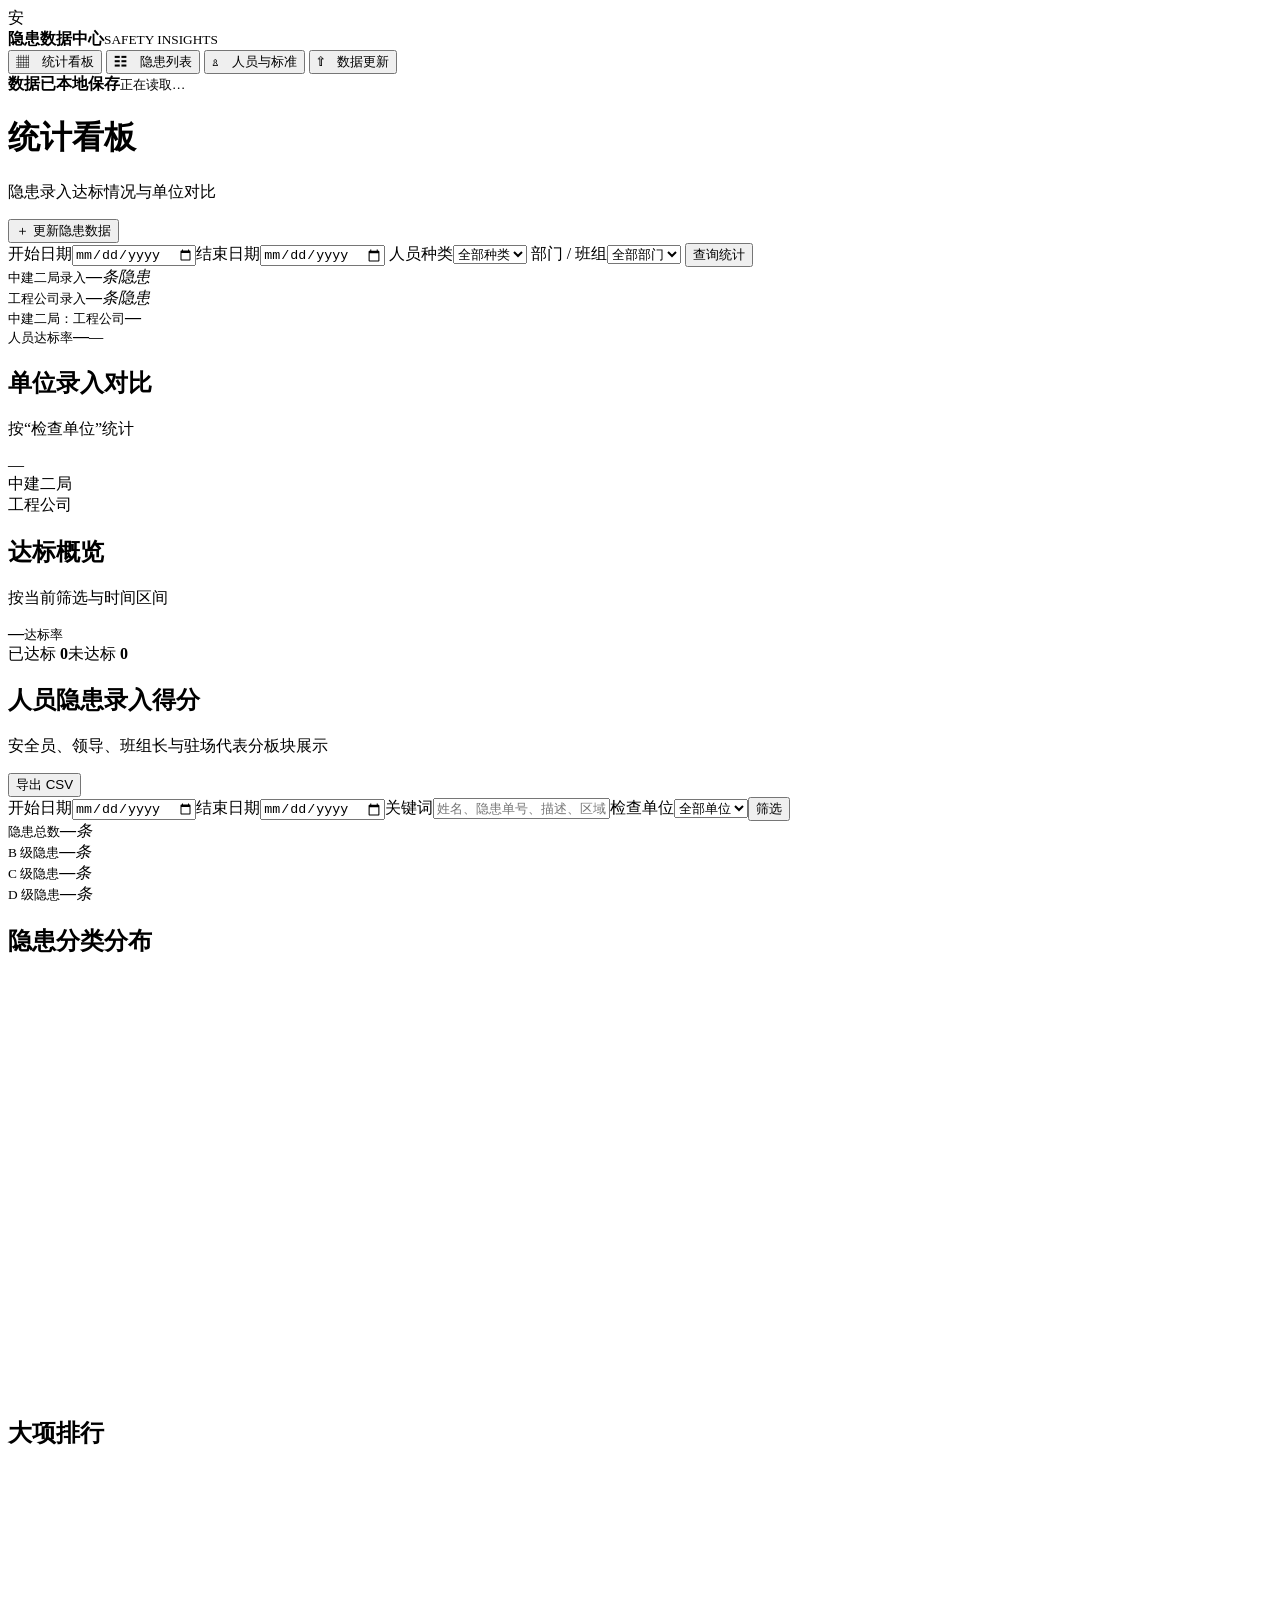
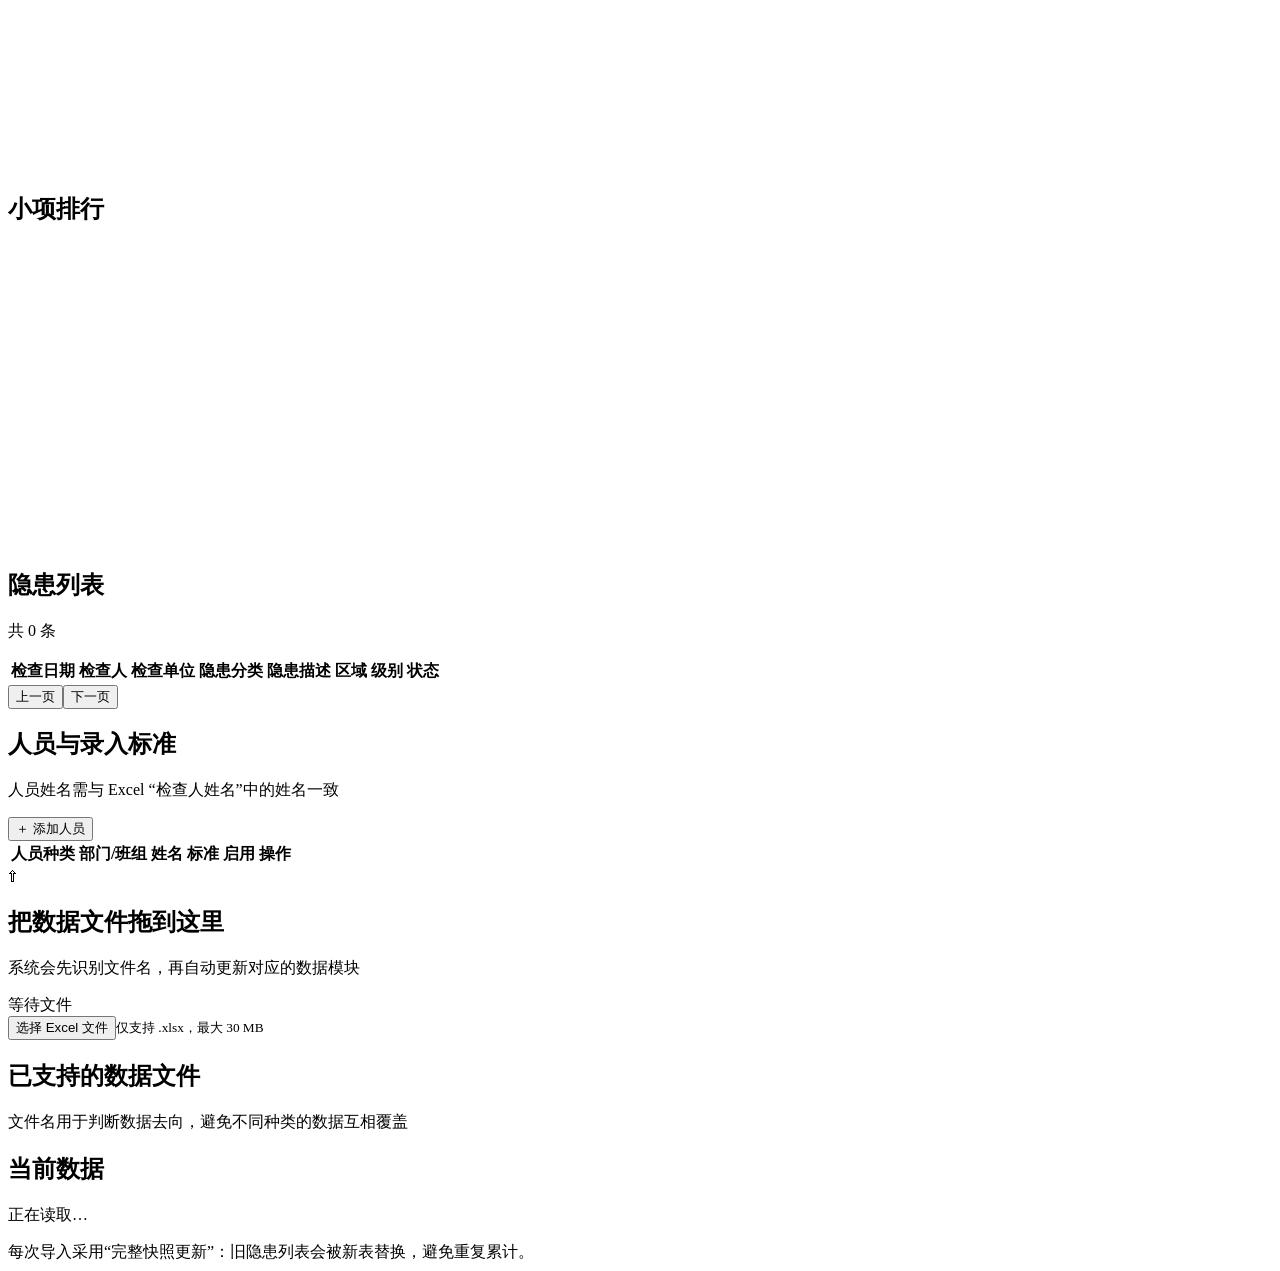
==== public/index.html @ 92be01eb "饼图改为嵌套环形图（大项外圈+小项内圈）、柱状图分大项/小项两个 - 环形图：外圈按大项分类，内圈细分小项，标签直接标在图上 - 柱状图拆为大项排行和小项排行两个独立图表 - 所有图表隐藏"其他"汇总" ====
<!doctype html>
<html lang="zh-CN">
<head>
  <meta charset="utf-8"><meta name="viewport" content="width=device-width,initial-scale=1">
  <title>隐患数据中心</title>
  <link rel="stylesheet" href="/style.css">
  <link rel="stylesheet" href="/imports.css">
</head>
<body>
  <aside>
    <div class="brand"><span>安</span><div><b>隐患数据中心</b><small>SAFETY INSIGHTS</small></div></div>
    <nav>
      <button class="active" data-page="dashboard">▦　统计看板</button>
      <button data-page="hazards">☷　隐患列表</button>
      <button data-page="people">♙　人员与标准</button>
      <button data-page="imports">⇧　数据更新</button>
    </nav>
    <div class="side-foot"><i></i><div><b>数据已本地保存</b><small id="dataState">正在读取…</small></div></div>
  </aside>
  <main>
    <header><div><h1 id="pageTitle">统计看板</h1><p id="pageSub">隐患录入达标情况与单位对比</p></div><button class="primary" onclick="showPage('imports')">＋ 更新隐患数据</button></header>

    <section id="dashboard" class="page active">
      <div class="filters panel">
        <label>开始日期<input type="date" id="startDate"></label><label>结束日期<input type="date" id="endDate"></label>
        <label>人员种类<select id="categoryFilter"><option value="">全部种类</option></select></label>
        <label>部门 / 班组<select id="departmentFilter"><option value="">全部部门</option></select></label>
        <button class="primary" onclick="loadStatistics()">查询统计</button><span id="headerUpdateTime" class="badge" style="align-self:center;white-space:nowrap"></span><small id="updateNote" style="color:var(--red);align-self:center"></small>
      </div>
      <div class="cards">
        <article><small>中建二局录入</small><strong id="internalCount">—</strong><em>条隐患</em></article>
        <article><small>工程公司录入</small><strong id="externalCount">—</strong><em>条隐患</em></article>
        <article><small>中建二局：工程公司</small><strong id="ratioCount">—</strong></article>
        <article><small>人员达标率</small><strong id="metRate">—</strong><em id="metSummary">—</em></article>
      </div>
      <div class="grid2">
        <div class="panel"><div class="panel-title"><div><h2>单位录入对比</h2><p>按“检查单位”统计</p></div><span id="ratioBadge" class="badge">—</span></div><div class="bar-chart"><div><label>中建二局 <b id="internalBarText"></b></label><span><i id="internalBar"></i></span></div><div><label>工程公司 <b id="externalBarText"></b></label><span><i id="externalBar" class="orange"></i></span></div></div></div>
        <div class="panel"><div class="panel-title"><div><h2>达标概览</h2><p>按当前筛选与时间区间</p></div></div><div class="donut-wrap"><div class="donut" id="donut"><b id="donutText">—</b><small>达标率</small></div><div class="legend"><span><i class="green"></i>已达标 <b id="metCount">0</b></span><span><i class="red"></i>未达标 <b id="unmetCount">0</b></span></div></div></div>
      </div>
      <div class="panel"><div class="panel-title"><div><h2>人员隐患录入得分</h2><p>安全员、领导、班组长与驻场代表分板块展示</p></div><button onclick="downloadStats()">导出 CSV</button></div><div id="statsGroups" class="score-groups"></div></div>
    </section>

    <section id="hazards" class="page">
      <div class="filters panel"><label>开始日期<input type="date" id="hazardStartDate"></label><label>结束日期<input type="date" id="hazardEndDate"></label><label>关键词<input id="hazardSearch" placeholder="姓名、隐患单号、描述、区域"></label><label>检查单位<select id="unitFilter"><option value="">全部单位</option></select></label><button class="primary" onclick="loadHazards(1)">筛选</button></div>
      <div class="cards" id="hazardCards">
        <article><small>隐患总数</small><strong id="hazardTotalCount">—</strong><em>条</em></article>
        <article><small>B 级隐患</small><strong id="hazardB">—</strong><em>条</em></article>
        <article><small>C 级隐患</small><strong id="hazardC">—</strong><em>条</em></article>
        <article><small>D 级隐患</small><strong id="hazardD">—</strong><em>条</em></article>
      </div>
      <div class="panel"><div class="panel-title"><h2>隐患分类分布</h2></div><div style="display:flex;justify-content:center"><canvas id="pieChart" width="580" height="420"></canvas></div></div>
      <div class="grid2" id="hazardCharts">
        <div class="panel"><div class="panel-title"><h2>大项排行</h2></div><canvas id="majorBarChart" width="440" height="300"></canvas></div>
        <div class="panel"><div class="panel-title"><h2>小项排行</h2></div><canvas id="minorBarChart" width="440" height="300"></canvas></div>
      </div>
      <div class="panel"><div class="panel-title"><div><h2>隐患列表</h2><p id="hazardTotal">共 0 条</p></div></div><div class="table-wrap"><table class="hazards-table"><thead><tr><th>检查日期</th><th>检查人</th><th>检查单位</th><th>隐患分类</th><th>隐患描述</th><th>区域</th><th>级别</th><th>状态</th></tr></thead><tbody id="hazardBody"></tbody></table></div><div class="pager"><button onclick="loadHazards(hazardPage-1)">上一页</button><span id="pageInfo"></span><button onclick="loadHazards(hazardPage+1)">下一页</button></div></div>
    </section>

    <section id="people" class="page">
      <div class="panel"><div class="panel-title"><div><h2>人员与录入标准</h2><p>人员姓名需与 Excel “检查人姓名”中的姓名一致</p></div><button class="primary" onclick="openPerson()">＋ 添加人员</button></div><div class="table-wrap"><table><thead><tr><th>人员种类</th><th>部门/班组</th><th>姓名</th><th>标准</th><th>启用</th><th>操作</th></tr></thead><tbody id="peopleBody"></tbody></table></div></div>
    </section>

    <section id="imports" class="page">
      <div class="upload panel" id="dropZone"><div class="upload-icon">⇧</div><h2>把数据文件拖到这里</h2><p>系统会先识别文件名，再自动更新对应的数据模块</p><div id="fileRecognition" class="file-recognition">等待文件</div><input type="file" id="fileInput" accept=".xlsx" hidden><button class="primary" onclick="fileInput.click()">选择 Excel 文件</button><small>仅支持 .xlsx，最大 30 MB</small></div>
      <div class="panel"><div class="panel-title"><div><h2>已支持的数据文件</h2><p>文件名用于判断数据去向，避免不同种类的数据互相覆盖</p></div></div><div id="datasetTypes" class="dataset-types"></div></div>
      <div class="panel"><div class="panel-title"><div><h2>当前数据</h2><p id="importInfo">正在读取…</p></div></div><div id="importResult" class="notice">每次导入采用“完整快照更新”：旧隐患列表会被新表替换，避免重复累计。</div></div>
    </section>
  </main>

  <dialog id="personDialog"><form method="dialog" id="personForm"><h2 id="personDialogTitle">添加人员</h2><input type="hidden" id="personId"><label>姓名<input id="personName" required></label><label>人员种类<input id="personCategory" list="categories" required><datalist id="categories"></datalist></label><label>部门 / 班组<input id="personDepartment" list="departments"><datalist id="departments"></datalist></label><div class="form-row"><label>标准数量<input id="personTarget" type="number" min="0" step="0.5" required></label><label>考核周期<select id="personPeriod"><option value="day">每天</option><option value="week">每周</option></select></label></div><label class="check"><input id="personActive" type="checkbox" checked> 启用统计</label><div class="dialog-actions"><button value="cancel">取消</button><button value="default" class="primary" onclick="savePerson(event)">保存</button></div></form></dialog>
  <div id="toast"></div>
  <script src="/app.js"></script>
</body></html>
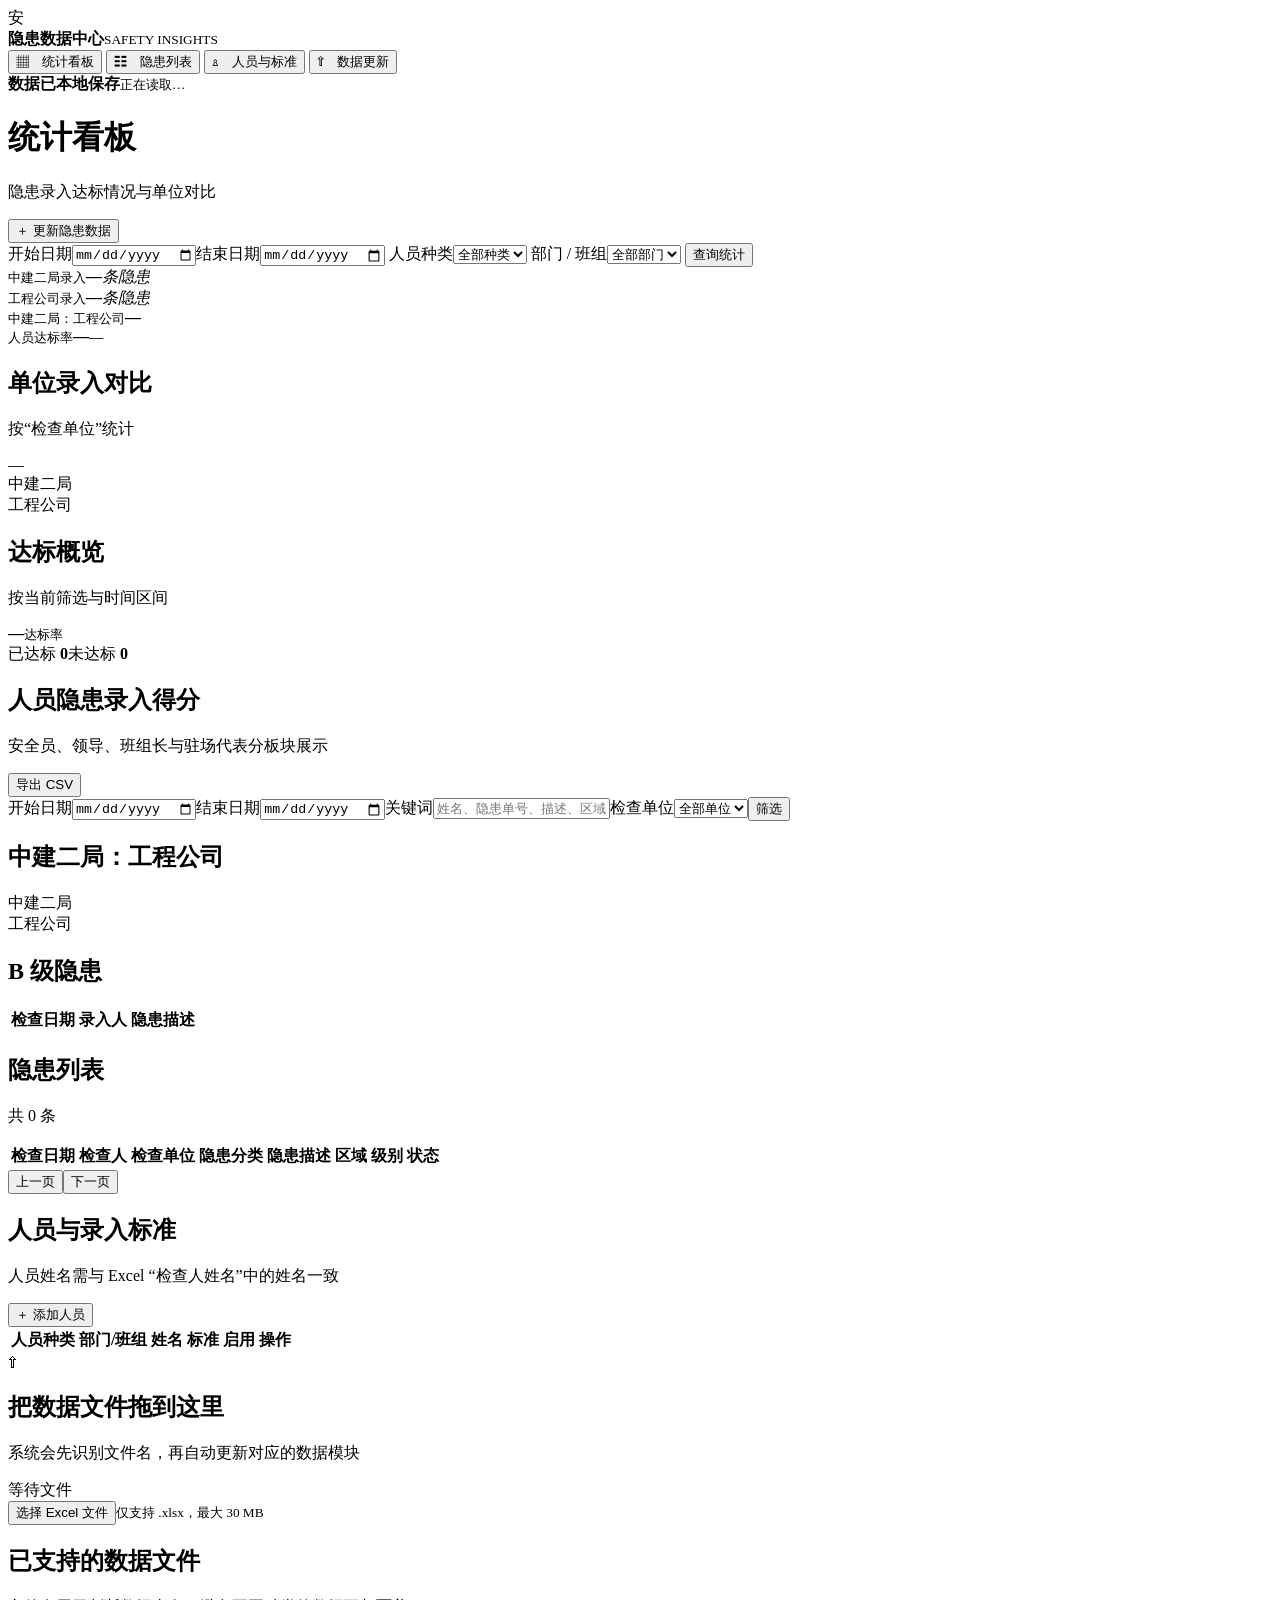
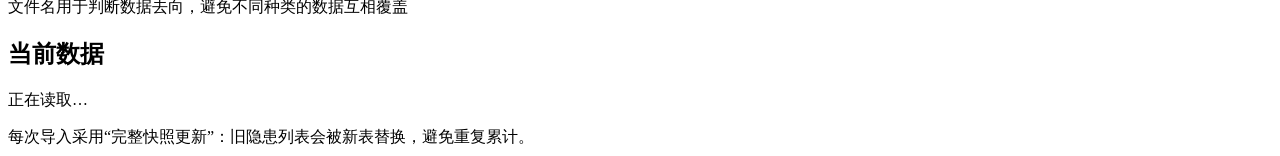
==== commit f6466f0d: "隐患页顶部改为比例进度条+B级隐患清单 - 移除分类饼图/柱状图/概览卡片 - 新增中建二局：工程公司比例进度条 - 新增B级隐患清单（日期、录入人、描述） - API精简为total/interna" ====
--- a/public/index.html
+++ b/public/index.html
@@ -42,17 +42,8 @@
 
     <section id="hazards" class="page">
       <div class="filters panel"><label>开始日期<input type="date" id="hazardStartDate"></label><label>结束日期<input type="date" id="hazardEndDate"></label><label>关键词<input id="hazardSearch" placeholder="姓名、隐患单号、描述、区域"></label><label>检查单位<select id="unitFilter"><option value="">全部单位</option></select></label><button class="primary" onclick="loadHazards(1)">筛选</button></div>
-      <div class="cards" id="hazardCards">
-        <article><small>隐患总数</small><strong id="hazardTotalCount">—</strong><em>条</em></article>
-        <article><small>B 级隐患</small><strong id="hazardB">—</strong><em>条</em></article>
-        <article><small>C 级隐患</small><strong id="hazardC">—</strong><em>条</em></article>
-        <article><small>D 级隐患</small><strong id="hazardD">—</strong><em>条</em></article>
-      </div>
-      <div class="panel"><div class="panel-title"><h2>隐患分类分布</h2></div><div style="display:flex;justify-content:center"><canvas id="pieChart" width="580" height="420"></canvas></div></div>
-      <div class="grid2" id="hazardCharts">
-        <div class="panel"><div class="panel-title"><h2>大项排行</h2></div><canvas id="majorBarChart" width="440" height="300"></canvas></div>
-        <div class="panel"><div class="panel-title"><h2>小项排行</h2></div><canvas id="minorBarChart" width="440" height="300"></canvas></div>
-      </div>
+      <div class="panel"><div class="panel-title"><h2>中建二局：工程公司</h2></div><div class="bar-chart"><div><label>中建二局 <b id="hzInternalText"></b></label><span><i id="hzInternalBar"></i></span></div><div><label>工程公司 <b id="hzExternalText"></b></label><span><i id="hzExternalBar" class="orange"></i></span></div></div></div>
+      <div class="panel"><div class="panel-title"><h2>B 级隐患</h2><p id="hzBCount"></p></div><div class="table-wrap"><table><thead><tr><th>检查日期</th><th>录入人</th><th>隐患描述</th></tr></thead><tbody id="hzBBody"></tbody></table></div></div>
       <div class="panel"><div class="panel-title"><div><h2>隐患列表</h2><p id="hazardTotal">共 0 条</p></div></div><div class="table-wrap"><table class="hazards-table"><thead><tr><th>检查日期</th><th>检查人</th><th>检查单位</th><th>隐患分类</th><th>隐患描述</th><th>区域</th><th>级别</th><th>状态</th></tr></thead><tbody id="hazardBody"></tbody></table></div><div class="pager"><button onclick="loadHazards(hazardPage-1)">上一页</button><span id="pageInfo"></span><button onclick="loadHazards(hazardPage+1)">下一页</button></div></div>
     </section>
 
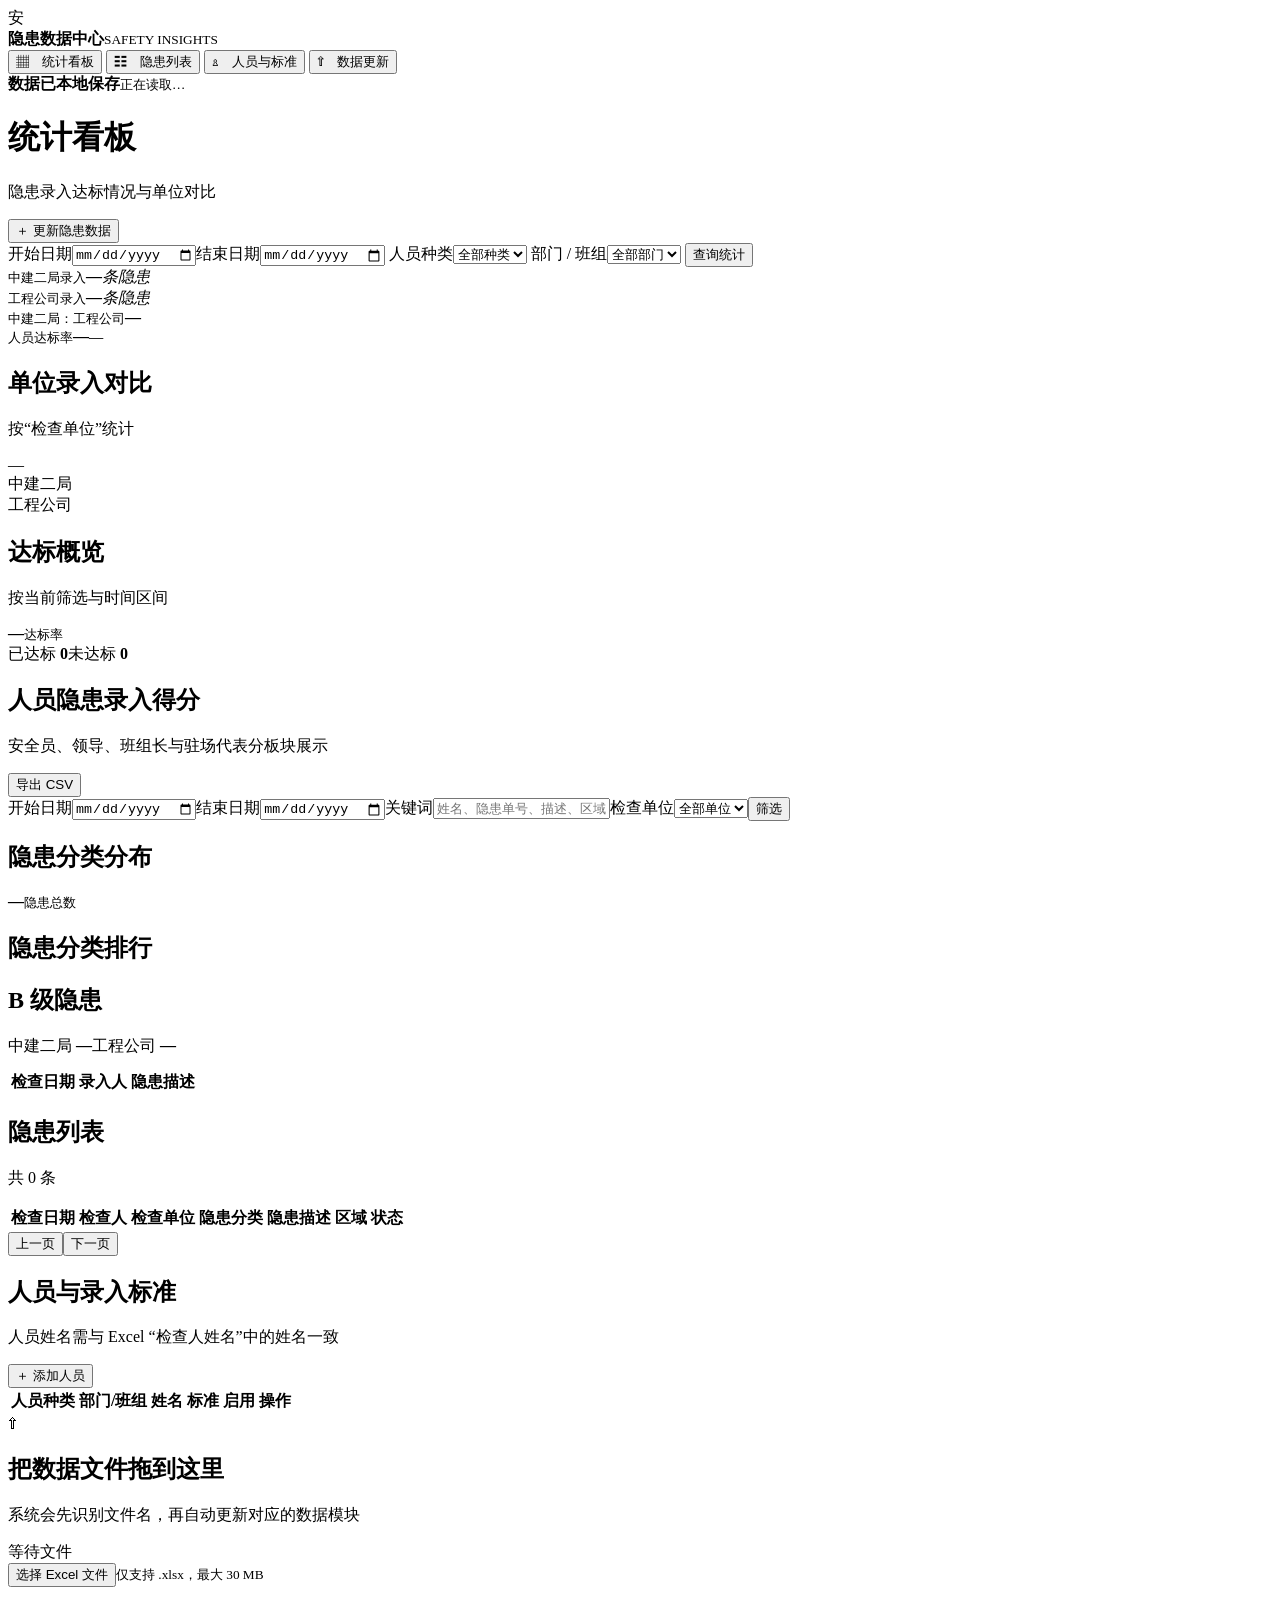
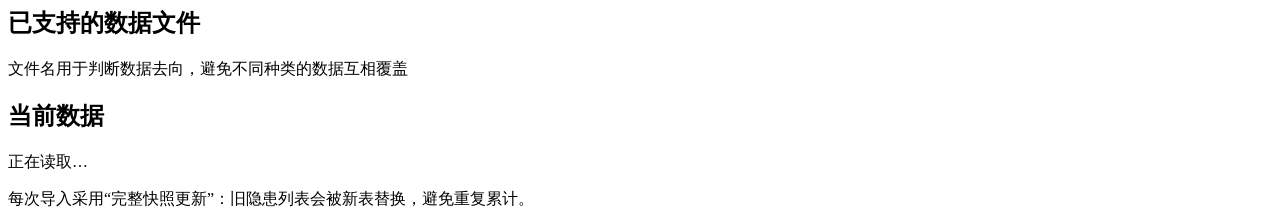
==== commit 2eefd844: "调整隐患图表" ====
--- a/public/index.html
+++ b/public/index.html
@@ -42,9 +42,12 @@
 
     <section id="hazards" class="page">
       <div class="filters panel"><label>开始日期<input type="date" id="hazardStartDate"></label><label>结束日期<input type="date" id="hazardEndDate"></label><label>关键词<input id="hazardSearch" placeholder="姓名、隐患单号、描述、区域"></label><label>检查单位<select id="unitFilter"><option value="">全部单位</option></select></label><button class="primary" onclick="loadHazards(1)">筛选</button></div>
-      <div class="panel"><div class="panel-title"><h2>中建二局：工程公司</h2></div><div class="bar-chart"><div><label>中建二局 <b id="hzInternalText"></b></label><span><i id="hzInternalBar"></i></span></div><div><label>工程公司 <b id="hzExternalText"></b></label><span><i id="hzExternalBar" class="orange"></i></span></div></div></div>
-      <div class="panel"><div class="panel-title"><h2>B 级隐患</h2><p id="hzBCount"></p></div><div class="table-wrap"><table><thead><tr><th>检查日期</th><th>录入人</th><th>隐患描述</th></tr></thead><tbody id="hzBBody"></tbody></table></div></div>
-      <div class="panel"><div class="panel-title"><div><h2>隐患列表</h2><p id="hazardTotal">共 0 条</p></div></div><div class="table-wrap"><table class="hazards-table"><thead><tr><th>检查日期</th><th>检查人</th><th>检查单位</th><th>隐患分类</th><th>隐患描述</th><th>区域</th><th>级别</th><th>状态</th></tr></thead><tbody id="hazardBody"></tbody></table></div><div class="pager"><button onclick="loadHazards(hazardPage-1)">上一页</button><span id="pageInfo"></span><button onclick="loadHazards(hazardPage+1)">下一页</button></div></div>
+      <div class="grid2">
+        <div class="panel"><div class="panel-title"><h2>隐患分类分布</h2></div><div class="pie-wrap"><div class="pie" id="hzPie"><b id="hzPieTotal">—</b><small>隐患总数</small></div><div class="pie-legend" id="hzPieLegend"></div></div></div>
+        <div class="panel" style="position:relative"><div class="panel-title"><h2>隐患分类排行</h2></div><div class="rank-bars" id="hzRankBars"></div><div class="rank-popup" id="hzPopup"></div></div>
+      </div>
+      <div class="panel"><div class="panel-title"><h2>B 级隐患</h2><p id="hzBCount"></p></div><div class="b-ratio-wrap"><div class="b-ratio-bar"><i class="rblue" id="hzBBlue"></i><i class="rred" id="hzBRed"></i></div><div class="b-ratio-legend"><span><i class="dot-blue"></i>中建二局 <b id="hzBInternal">—</b></span><span><i class="dot-red"></i>工程公司 <b id="hzBExternal">—</b></span></div></div><p id="hzBRatioText" style="font-size:13px;margin:8px 0 0;color:var(--muted)"></p><div class="table-wrap" style="margin-top:12px"><table><thead><tr><th>检查日期</th><th>录入人</th><th>隐患描述</th></tr></thead><tbody id="hzBBody"></tbody></table></div></div>
+      <div class="panel"><div class="panel-title"><div><h2>隐患列表</h2><p id="hazardTotal">共 0 条</p></div></div><div class="table-wrap"><table class="hazards-table"><thead><tr><th>检查日期</th><th>检查人</th><th>检查单位</th><th>隐患分类</th><th>隐患描述</th><th>区域</th><th>状态</th></tr></thead><tbody id="hazardBody"></tbody></table></div><div class="pager"><button onclick="loadHazards(hazardPage-1)">上一页</button><span id="pageInfo"></span><button onclick="loadHazards(hazardPage+1)">下一页</button></div></div>
     </section>
 
     <section id="people" class="page">
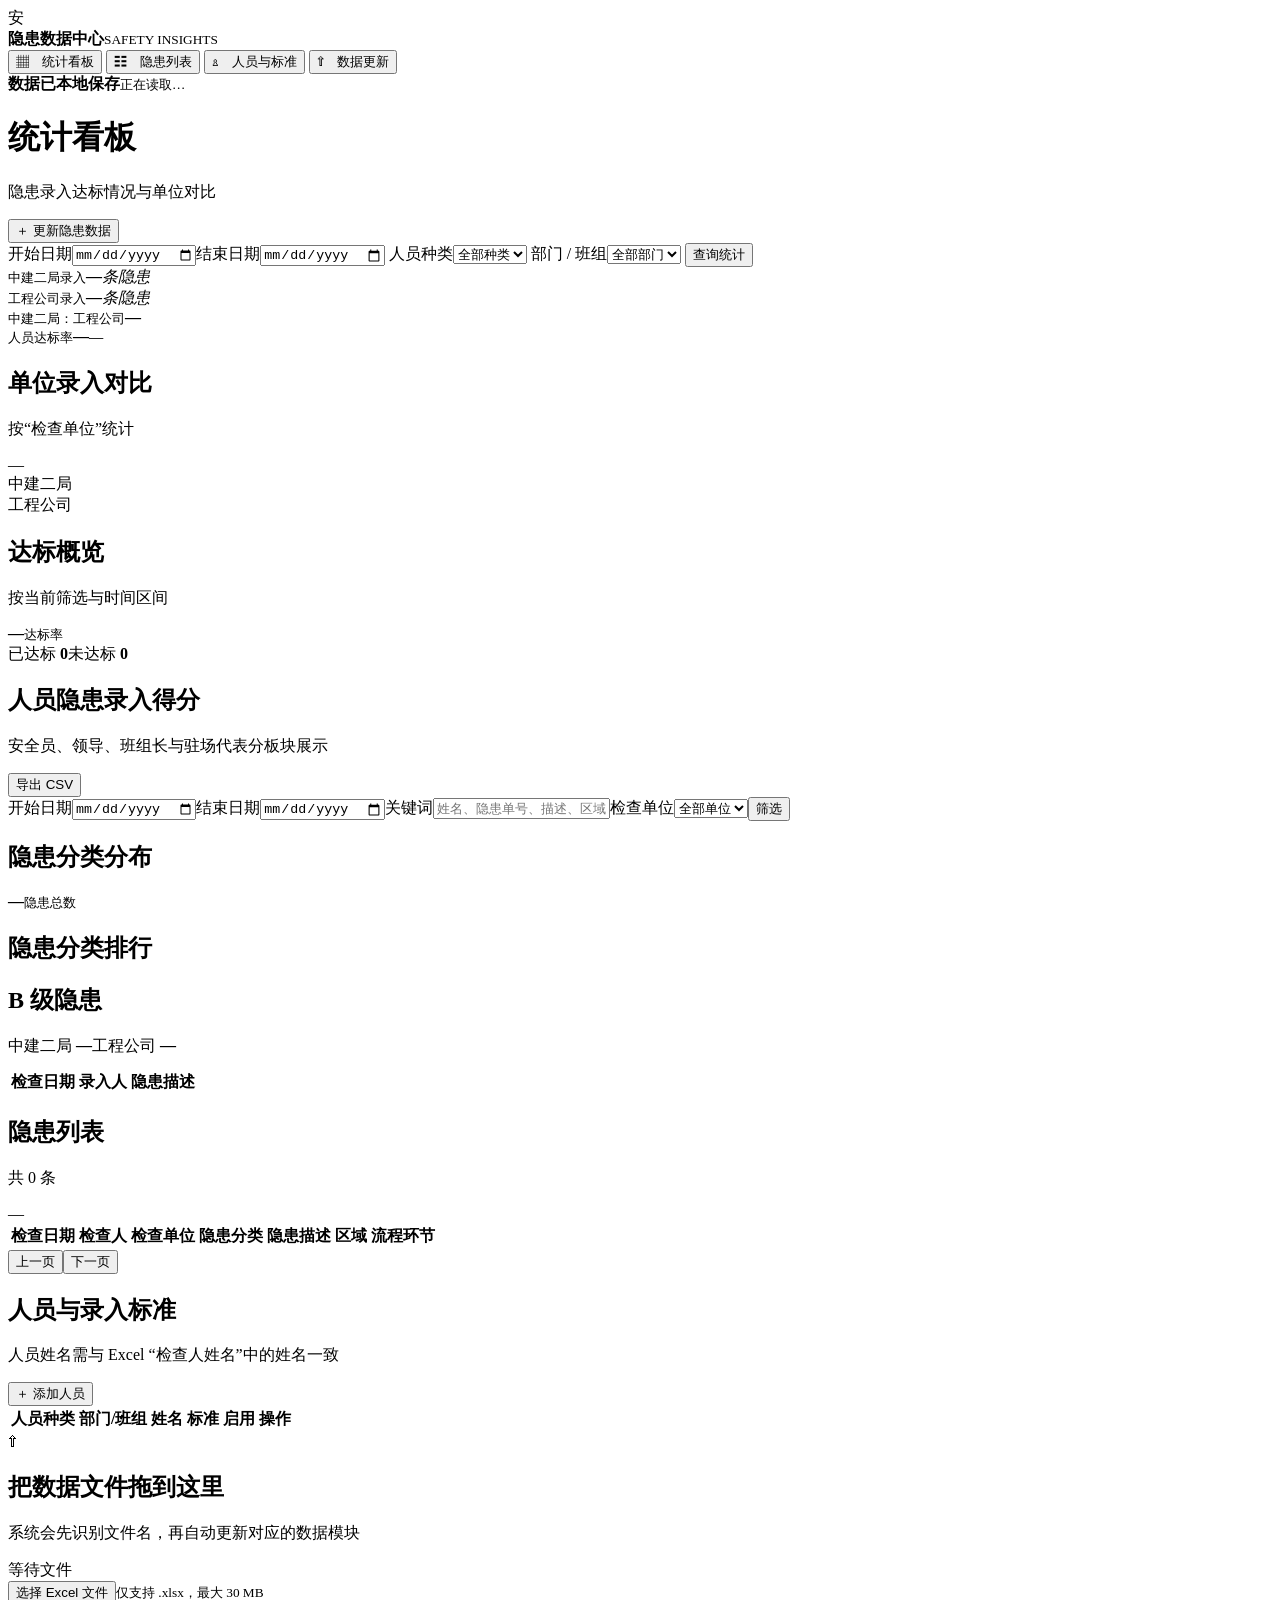
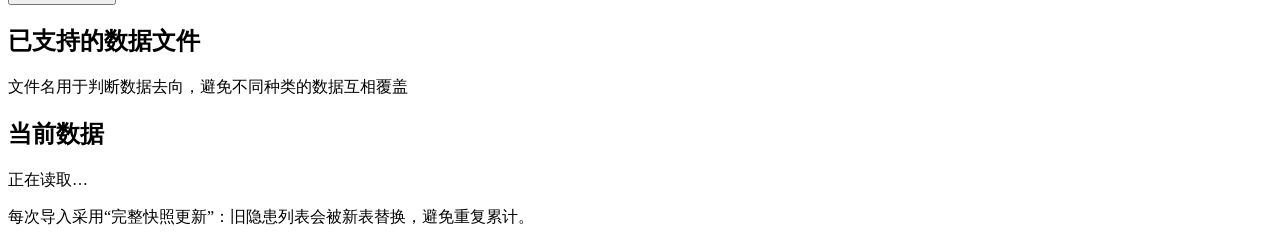
==== commit 5469817c: "隐患列表：状态列重命名为流程环节，新增隐患整改率统计 隐患整改率 = 流程环节为"隐患整改"的条目数 / 总隐患数，显示在隐患列表面板标题栏。  Co-Authored-By: Claude Opus" ====
--- a/public/index.html
+++ b/public/index.html
@@ -47,7 +47,7 @@
         <div class="panel" style="position:relative"><div class="panel-title"><h2>隐患分类排行</h2></div><div class="rank-bars" id="hzRankBars"></div><div class="rank-popup" id="hzPopup"></div></div>
       </div>
       <div class="panel"><div class="panel-title"><h2>B 级隐患</h2><p id="hzBCount"></p></div><div class="b-ratio-wrap"><div class="b-ratio-bar"><i class="rblue" id="hzBBlue"></i><i class="rred" id="hzBRed"></i></div><div class="b-ratio-legend"><span><i class="dot-blue"></i>中建二局 <b id="hzBInternal">—</b></span><span><i class="dot-red"></i>工程公司 <b id="hzBExternal">—</b></span></div></div><p id="hzBRatioText" style="font-size:13px;margin:8px 0 0;color:var(--muted)"></p><div class="table-wrap" style="margin-top:12px"><table><thead><tr><th>检查日期</th><th>录入人</th><th>隐患描述</th></tr></thead><tbody id="hzBBody"></tbody></table></div></div>
-      <div class="panel"><div class="panel-title"><div><h2>隐患列表</h2><p id="hazardTotal">共 0 条</p></div></div><div class="table-wrap"><table class="hazards-table"><thead><tr><th>检查日期</th><th>检查人</th><th>检查单位</th><th>隐患分类</th><th>隐患描述</th><th>区域</th><th>状态</th></tr></thead><tbody id="hazardBody"></tbody></table></div><div class="pager"><button onclick="loadHazards(hazardPage-1)">上一页</button><span id="pageInfo"></span><button onclick="loadHazards(hazardPage+1)">下一页</button></div></div>
+      <div class="panel"><div class="panel-title"><div><h2>隐患列表</h2><p id="hazardTotal">共 0 条</p></div><span id="rectificationRate" class="badge">—</span></div><div class="table-wrap"><table class="hazards-table"><thead><tr><th>检查日期</th><th>检查人</th><th>检查单位</th><th>隐患分类</th><th>隐患描述</th><th>区域</th><th>流程环节</th></tr></thead><tbody id="hazardBody"></tbody></table></div><div class="pager"><button onclick="loadHazards(hazardPage-1)">上一页</button><span id="pageInfo"></span><button onclick="loadHazards(hazardPage+1)">下一页</button></div></div>
     </section>
 
     <section id="people" class="page">
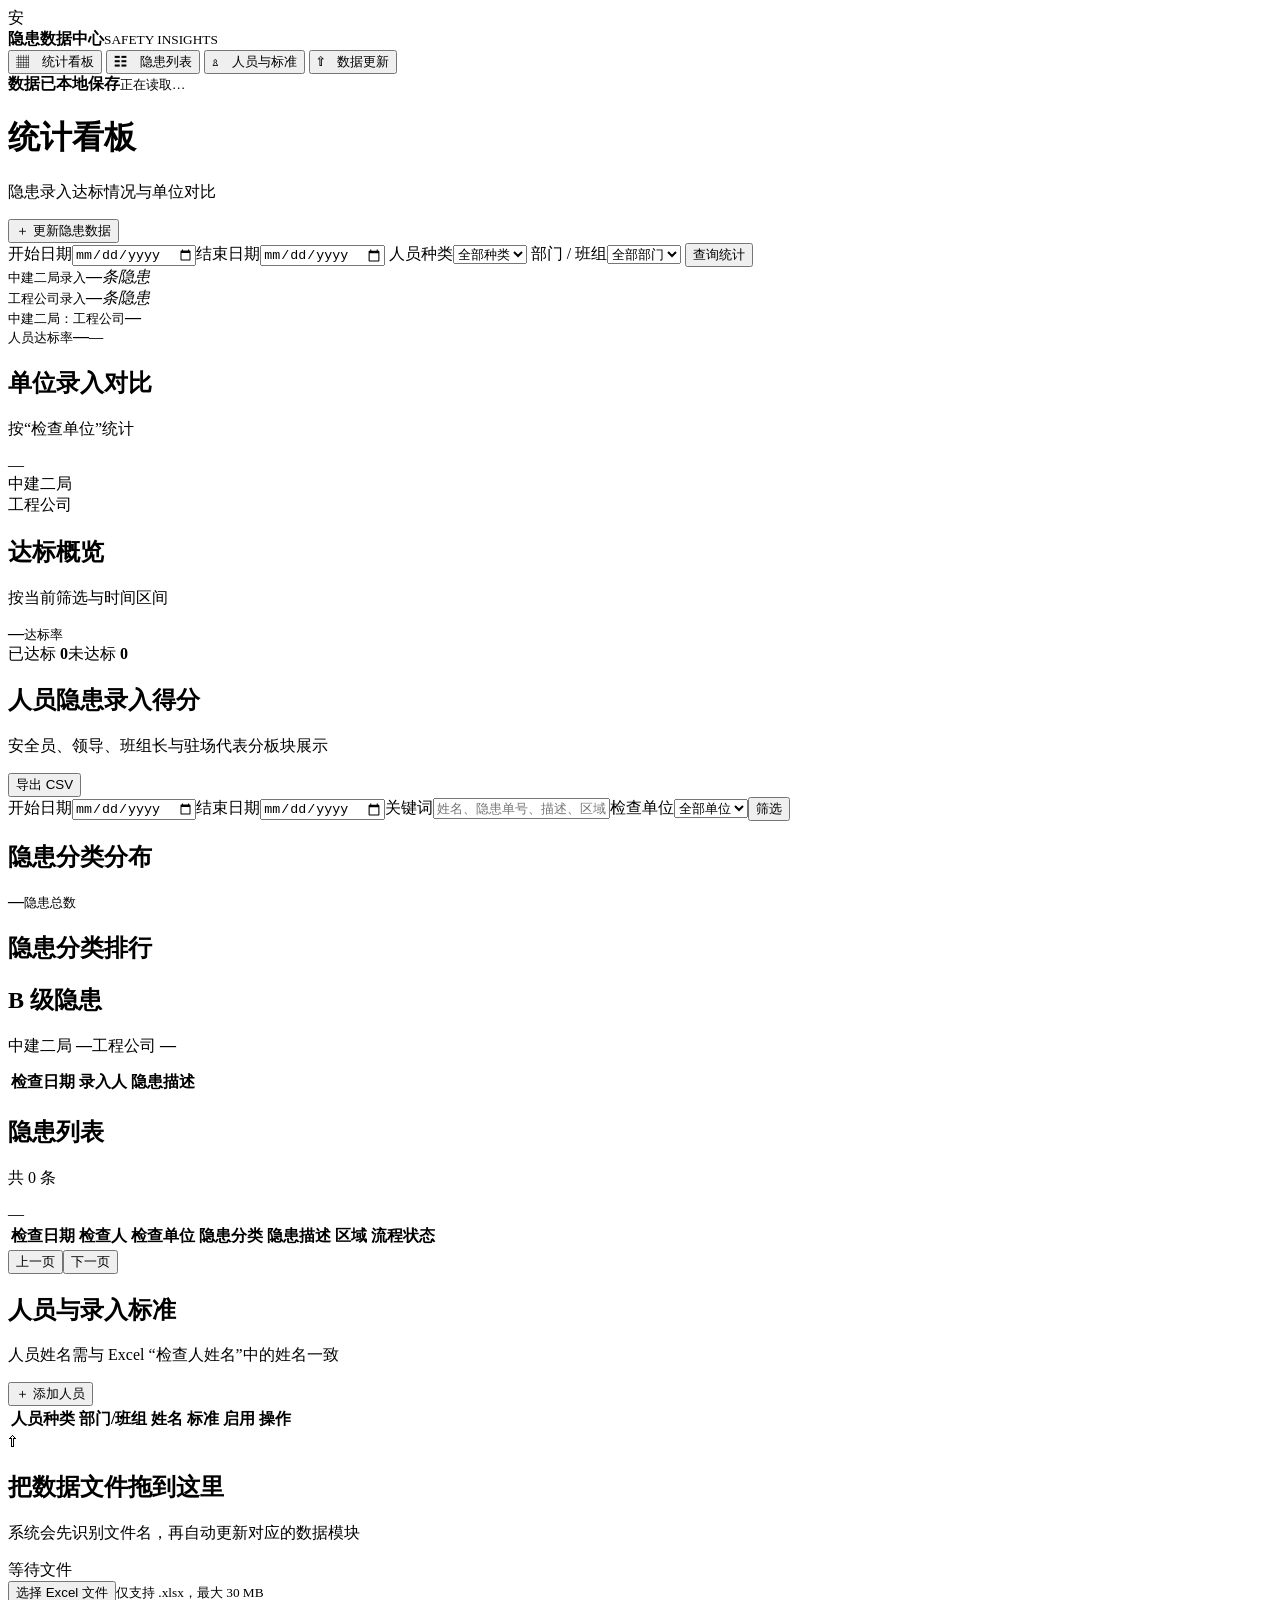
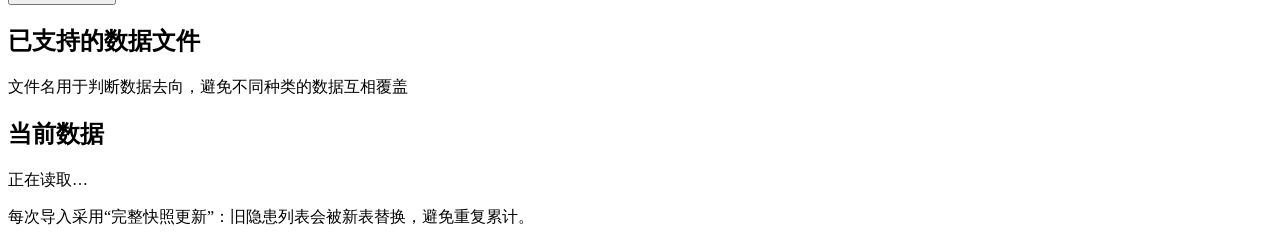
==== commit f6ada922: "修正：列名改为流程状态，隐患整改率公式改为 1 - 隐患整改数/总数 Co-Authored-By: Claude Opus 4.7 <noreply@anthropic.com>" ====
--- a/public/index.html
+++ b/public/index.html
@@ -47,7 +47,7 @@
         <div class="panel" style="position:relative"><div class="panel-title"><h2>隐患分类排行</h2></div><div class="rank-bars" id="hzRankBars"></div><div class="rank-popup" id="hzPopup"></div></div>
       </div>
       <div class="panel"><div class="panel-title"><h2>B 级隐患</h2><p id="hzBCount"></p></div><div class="b-ratio-wrap"><div class="b-ratio-bar"><i class="rblue" id="hzBBlue"></i><i class="rred" id="hzBRed"></i></div><div class="b-ratio-legend"><span><i class="dot-blue"></i>中建二局 <b id="hzBInternal">—</b></span><span><i class="dot-red"></i>工程公司 <b id="hzBExternal">—</b></span></div></div><p id="hzBRatioText" style="font-size:13px;margin:8px 0 0;color:var(--muted)"></p><div class="table-wrap" style="margin-top:12px"><table><thead><tr><th>检查日期</th><th>录入人</th><th>隐患描述</th></tr></thead><tbody id="hzBBody"></tbody></table></div></div>
-      <div class="panel"><div class="panel-title"><div><h2>隐患列表</h2><p id="hazardTotal">共 0 条</p></div><span id="rectificationRate" class="badge">—</span></div><div class="table-wrap"><table class="hazards-table"><thead><tr><th>检查日期</th><th>检查人</th><th>检查单位</th><th>隐患分类</th><th>隐患描述</th><th>区域</th><th>流程环节</th></tr></thead><tbody id="hazardBody"></tbody></table></div><div class="pager"><button onclick="loadHazards(hazardPage-1)">上一页</button><span id="pageInfo"></span><button onclick="loadHazards(hazardPage+1)">下一页</button></div></div>
+      <div class="panel"><div class="panel-title"><div><h2>隐患列表</h2><p id="hazardTotal">共 0 条</p></div><span id="rectificationRate" class="badge">—</span></div><div class="table-wrap"><table class="hazards-table"><thead><tr><th>检查日期</th><th>检查人</th><th>检查单位</th><th>隐患分类</th><th>隐患描述</th><th>区域</th><th>流程状态</th></tr></thead><tbody id="hazardBody"></tbody></table></div><div class="pager"><button onclick="loadHazards(hazardPage-1)">上一页</button><span id="pageInfo"></span><button onclick="loadHazards(hazardPage+1)">下一页</button></div></div>
     </section>
 
     <section id="people" class="page">
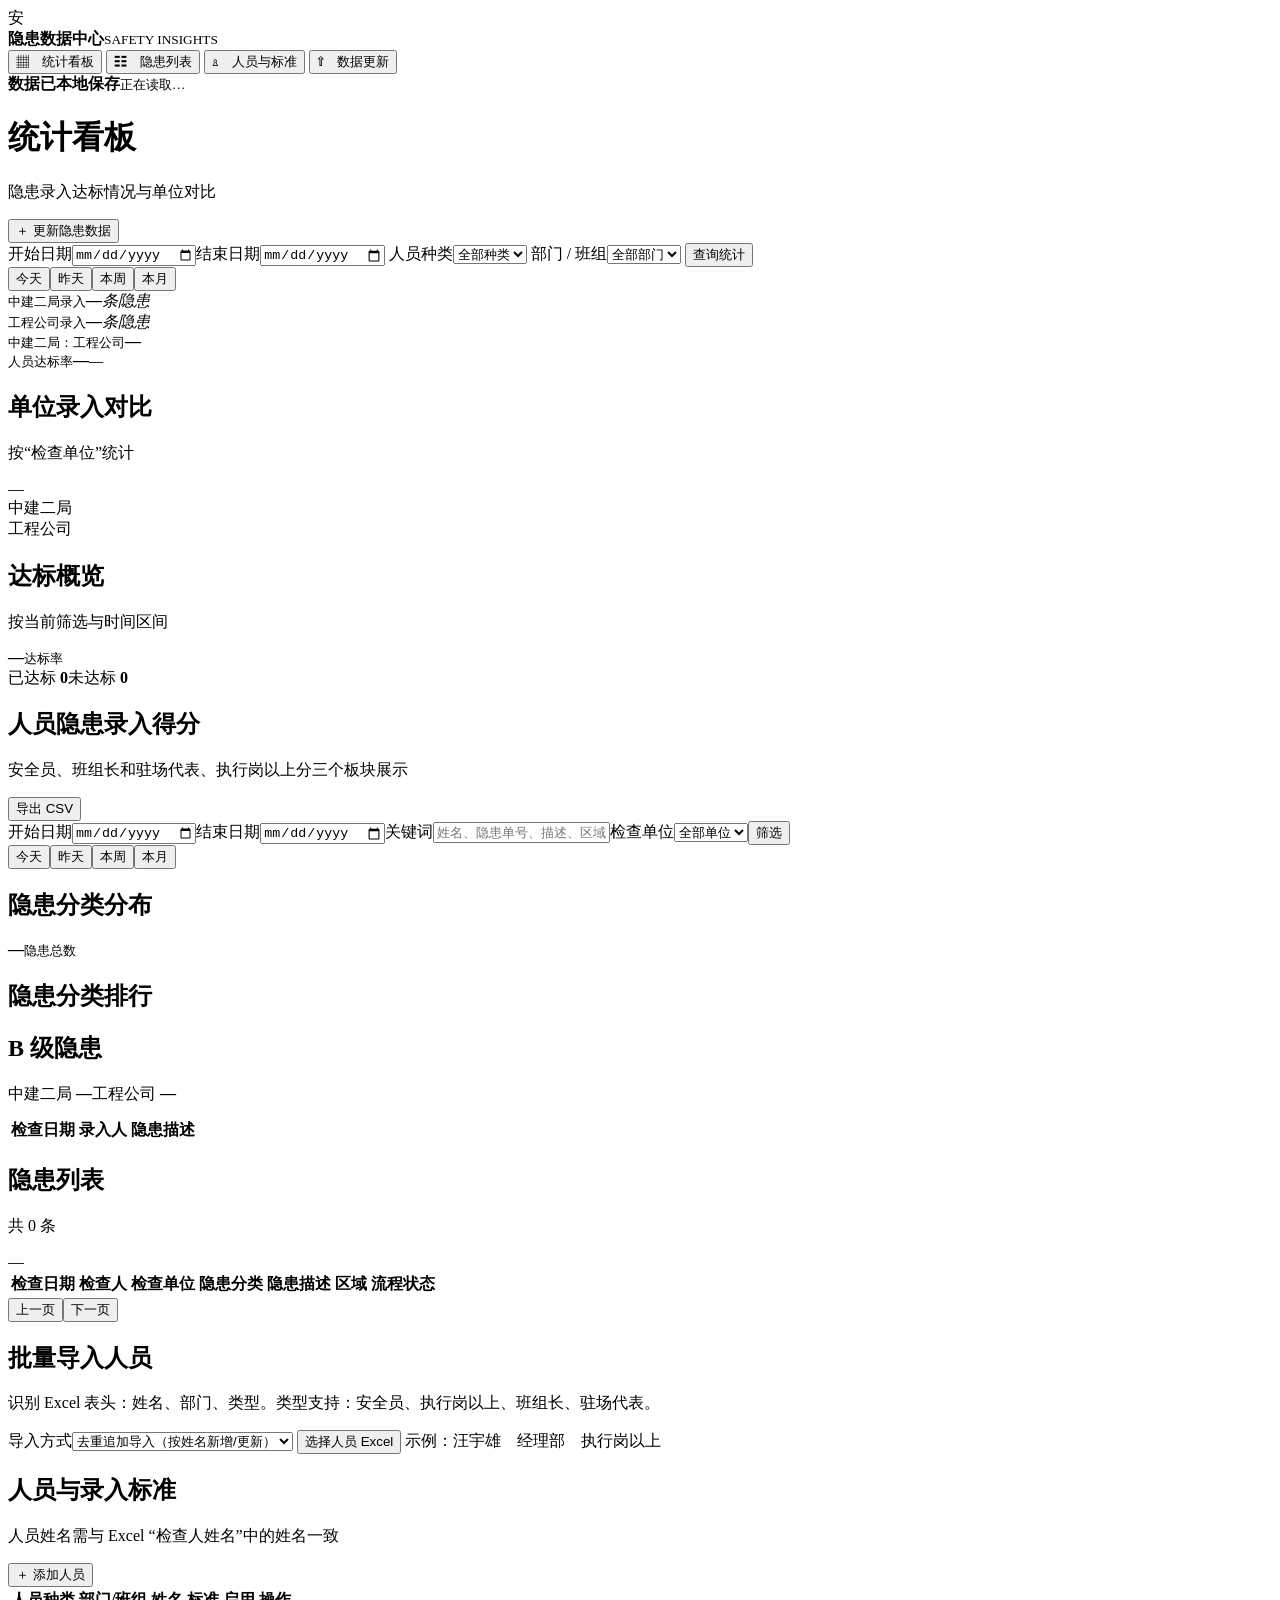
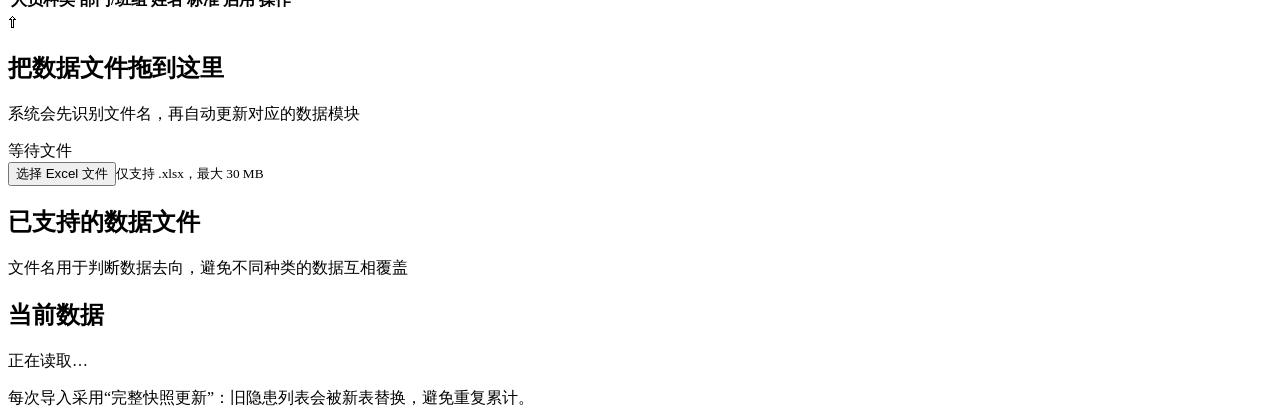
==== commit 6a64af44: "更新规则" ====
--- a/public/index.html
+++ b/public/index.html
@@ -21,11 +21,12 @@
     <header><div><h1 id="pageTitle">统计看板</h1><p id="pageSub">隐患录入达标情况与单位对比</p></div><button class="primary" onclick="showPage('imports')">＋ 更新隐患数据</button></header>
 
     <section id="dashboard" class="page active">
-      <div class="filters panel">
+      <div class="filters panel date-filters">
         <label>开始日期<input type="date" id="startDate"></label><label>结束日期<input type="date" id="endDate"></label>
         <label>人员种类<select id="categoryFilter"><option value="">全部种类</option></select></label>
         <label>部门 / 班组<select id="departmentFilter"><option value="">全部部门</option></select></label>
         <button class="primary" onclick="loadStatistics()">查询统计</button><span id="headerUpdateTime" class="badge" style="align-self:center;white-space:nowrap"></span><small id="updateNote" style="color:var(--red);align-self:center"></small>
+        <div class="quick-dates"><button onclick="setDateRange('today','dashboard')">今天</button><button onclick="setDateRange('yesterday','dashboard')">昨天</button><button onclick="setDateRange('week','dashboard')">本周</button><button onclick="setDateRange('month','dashboard')">本月</button></div>
       </div>
       <div class="cards">
         <article><small>中建二局录入</small><strong id="internalCount">—</strong><em>条隐患</em></article>
@@ -37,11 +38,11 @@
         <div class="panel"><div class="panel-title"><div><h2>单位录入对比</h2><p>按“检查单位”统计</p></div><span id="ratioBadge" class="badge">—</span></div><div class="bar-chart"><div><label>中建二局 <b id="internalBarText"></b></label><span><i id="internalBar"></i></span></div><div><label>工程公司 <b id="externalBarText"></b></label><span><i id="externalBar" class="orange"></i></span></div></div></div>
         <div class="panel"><div class="panel-title"><div><h2>达标概览</h2><p>按当前筛选与时间区间</p></div></div><div class="donut-wrap"><div class="donut" id="donut"><b id="donutText">—</b><small>达标率</small></div><div class="legend"><span><i class="green"></i>已达标 <b id="metCount">0</b></span><span><i class="red"></i>未达标 <b id="unmetCount">0</b></span></div></div></div>
       </div>
-      <div class="panel"><div class="panel-title"><div><h2>人员隐患录入得分</h2><p>安全员、领导、班组长与驻场代表分板块展示</p></div><button onclick="downloadStats()">导出 CSV</button></div><div id="statsGroups" class="score-groups"></div></div>
+      <div class="panel"><div class="panel-title"><div><h2>人员隐患录入得分</h2><p>安全员、班组长和驻场代表、执行岗以上分三个板块展示</p></div><button onclick="downloadStats()">导出 CSV</button></div><div id="statsGroups" class="score-groups"></div></div>
     </section>
 
     <section id="hazards" class="page">
-      <div class="filters panel"><label>开始日期<input type="date" id="hazardStartDate"></label><label>结束日期<input type="date" id="hazardEndDate"></label><label>关键词<input id="hazardSearch" placeholder="姓名、隐患单号、描述、区域"></label><label>检查单位<select id="unitFilter"><option value="">全部单位</option></select></label><button class="primary" onclick="loadHazards(1)">筛选</button></div>
+      <div class="filters panel date-filters"><label>开始日期<input type="date" id="hazardStartDate"></label><label>结束日期<input type="date" id="hazardEndDate"></label><label>关键词<input id="hazardSearch" placeholder="姓名、隐患单号、描述、区域"></label><label>检查单位<select id="unitFilter"><option value="">全部单位</option></select></label><button class="primary" onclick="loadHazards(1)">筛选</button><div class="quick-dates"><button onclick="setDateRange('today','hazards')">今天</button><button onclick="setDateRange('yesterday','hazards')">昨天</button><button onclick="setDateRange('week','hazards')">本周</button><button onclick="setDateRange('month','hazards')">本月</button></div></div>
       <div class="grid2">
         <div class="panel"><div class="panel-title"><h2>隐患分类分布</h2></div><div class="pie-wrap"><div class="pie" id="hzPie"><b id="hzPieTotal">—</b><small>隐患总数</small></div><div class="pie-legend" id="hzPieLegend"></div></div></div>
         <div class="panel" style="position:relative"><div class="panel-title"><h2>隐患分类排行</h2></div><div class="rank-bars" id="hzRankBars"></div><div class="rank-popup" id="hzPopup"></div></div>
@@ -51,6 +52,15 @@
     </section>
 
     <section id="people" class="page">
+      <div class="panel people-import-panel">
+        <div class="panel-title"><div><h2>批量导入人员</h2><p>识别 Excel 表头：姓名、部门、类型。类型支持：安全员、执行岗以上、班组长、驻场代表。</p></div></div>
+        <div class="people-import-row">
+          <label>导入方式<select id="peopleImportMode"><option value="append">去重追加导入（按姓名新增/更新）</option><option value="overwrite">覆盖导入（清空后重建）</option></select></label>
+          <input type="file" id="peopleImportInput" accept=".xlsx" hidden>
+          <button class="primary" onclick="peopleImportInput.click()">选择人员 Excel</button>
+          <span id="peopleImportResult" class="notice-inline">示例：汪宇雄　经理部　执行岗以上</span>
+        </div>
+      </div>
       <div class="panel"><div class="panel-title"><div><h2>人员与录入标准</h2><p>人员姓名需与 Excel “检查人姓名”中的姓名一致</p></div><button class="primary" onclick="openPerson()">＋ 添加人员</button></div><div class="table-wrap"><table><thead><tr><th>人员种类</th><th>部门/班组</th><th>姓名</th><th>标准</th><th>启用</th><th>操作</th></tr></thead><tbody id="peopleBody"></tbody></table></div></div>
     </section>
 
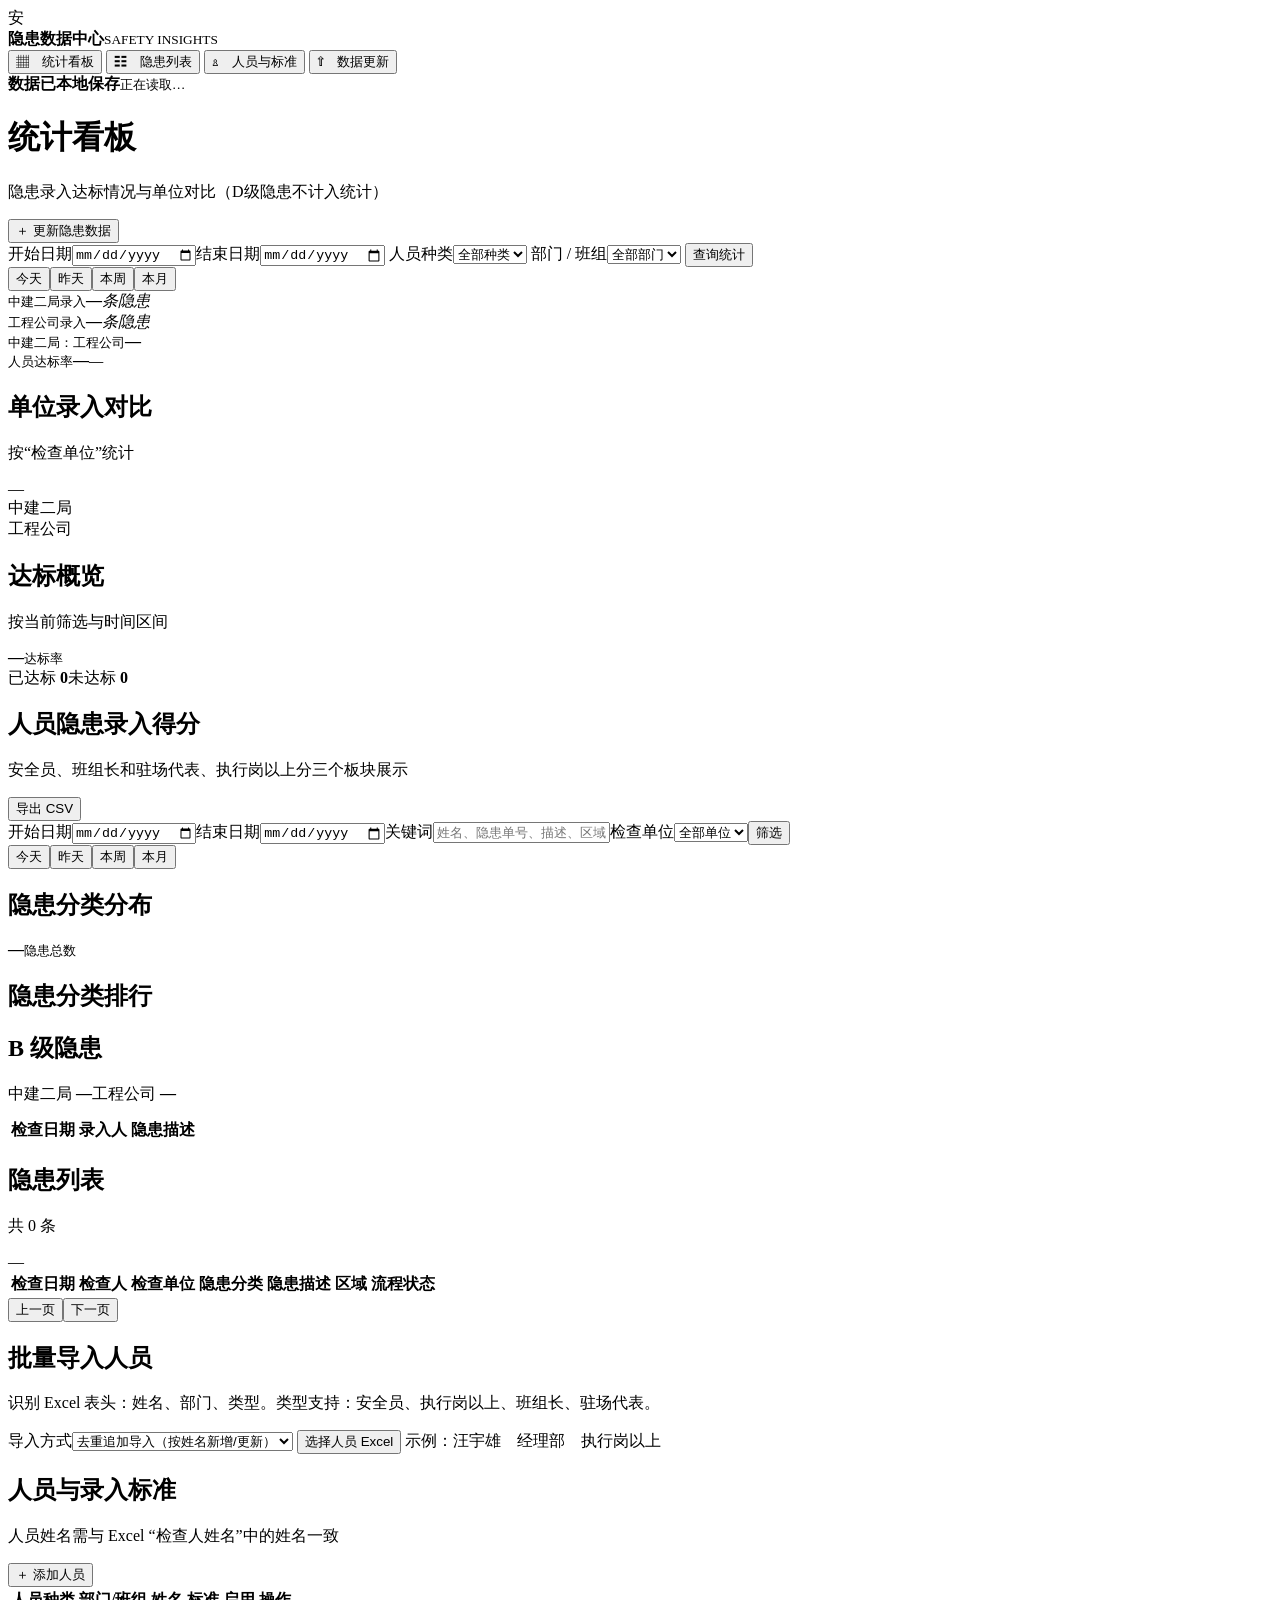
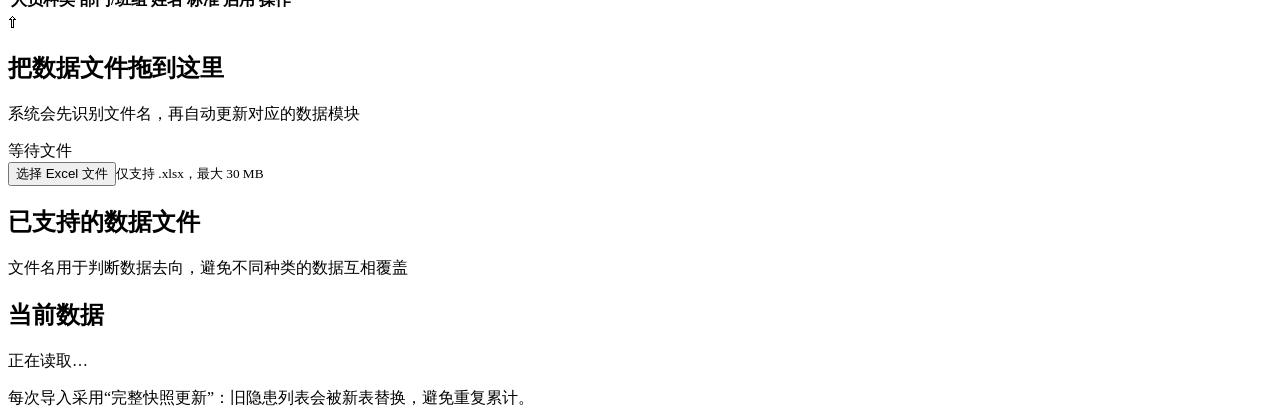
==== commit d84ea043: "排除D级隐患看板统计" ====
--- a/public/index.html
+++ b/public/index.html
@@ -18,7 +18,7 @@
     <div class="side-foot"><i></i><div><b>数据已本地保存</b><small id="dataState">正在读取…</small></div></div>
   </aside>
   <main>
-    <header><div><h1 id="pageTitle">统计看板</h1><p id="pageSub">隐患录入达标情况与单位对比</p></div><button class="primary" onclick="showPage('imports')">＋ 更新隐患数据</button></header>
+    <header><div><h1 id="pageTitle">统计看板</h1><p id="pageSub">隐患录入达标情况与单位对比（D级隐患不计入统计）</p></div><button class="primary" onclick="showPage('imports')">＋ 更新隐患数据</button></header>
 
     <section id="dashboard" class="page active">
       <div class="filters panel date-filters">
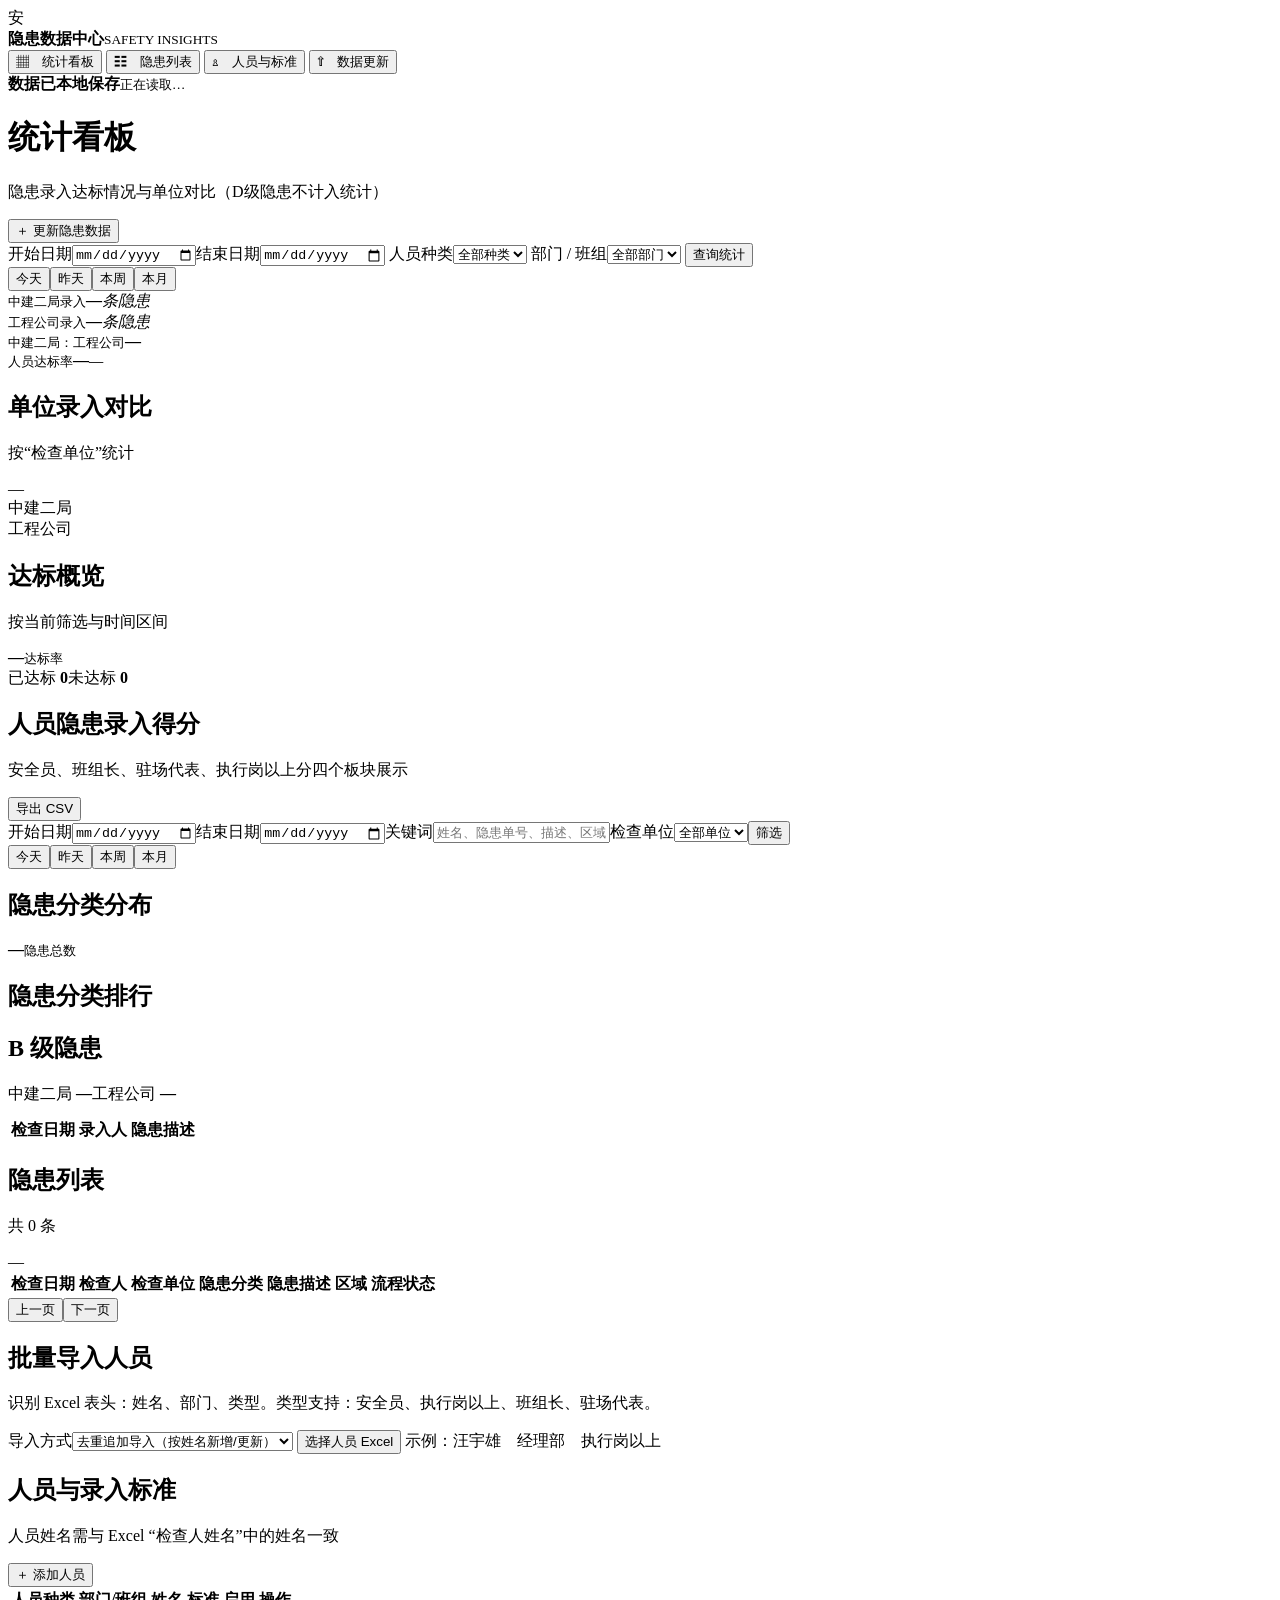
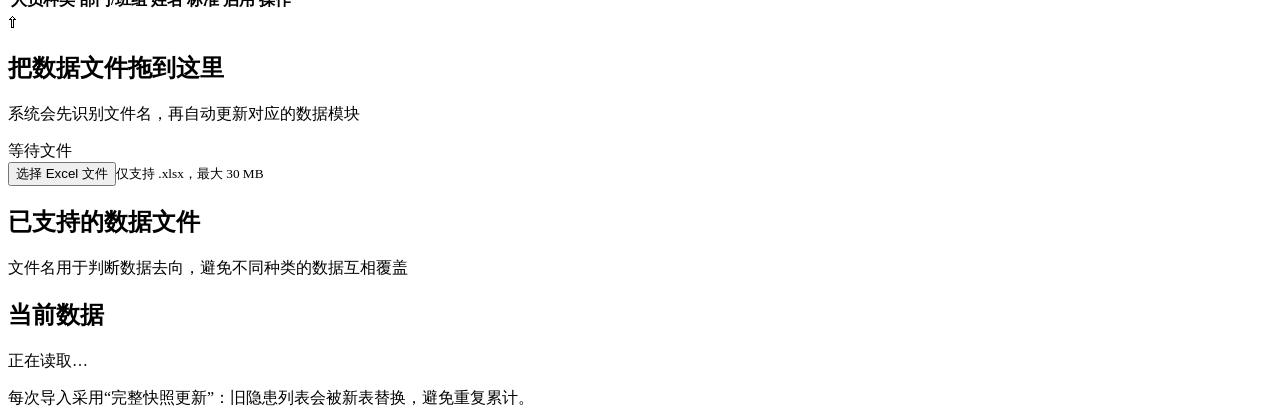
==== commit b889a458: "将红色和绿色统一为标准RGB颜色，班组/驻场代表导出图片拆分为独立板块 - 全局 red 统一为 #FF0000，green 统一为 #008000，同步更新浅色背景变体 - 覆盖所有 CSS 变量、" ====
--- a/public/index.html
+++ b/public/index.html
@@ -38,7 +38,7 @@
         <div class="panel"><div class="panel-title"><div><h2>单位录入对比</h2><p>按“检查单位”统计</p></div><span id="ratioBadge" class="badge">—</span></div><div class="bar-chart"><div><label>中建二局 <b id="internalBarText"></b></label><span><i id="internalBar"></i></span></div><div><label>工程公司 <b id="externalBarText"></b></label><span><i id="externalBar" class="orange"></i></span></div></div></div>
         <div class="panel"><div class="panel-title"><div><h2>达标概览</h2><p>按当前筛选与时间区间</p></div></div><div class="donut-wrap"><div class="donut" id="donut"><b id="donutText">—</b><small>达标率</small></div><div class="legend"><span><i class="green"></i>已达标 <b id="metCount">0</b></span><span><i class="red"></i>未达标 <b id="unmetCount">0</b></span></div></div></div>
       </div>
-      <div class="panel"><div class="panel-title"><div><h2>人员隐患录入得分</h2><p>安全员、班组长和驻场代表、执行岗以上分三个板块展示</p></div><button onclick="downloadStats()">导出 CSV</button></div><div id="statsGroups" class="score-groups"></div></div>
+      <div class="panel"><div class="panel-title"><div><h2>人员隐患录入得分</h2><p>安全员、班组长、驻场代表、执行岗以上分四个板块展示</p></div><button onclick="downloadStats()">导出 CSV</button></div><div id="statsGroups" class="score-groups"></div></div>
     </section>
 
     <section id="hazards" class="page">
